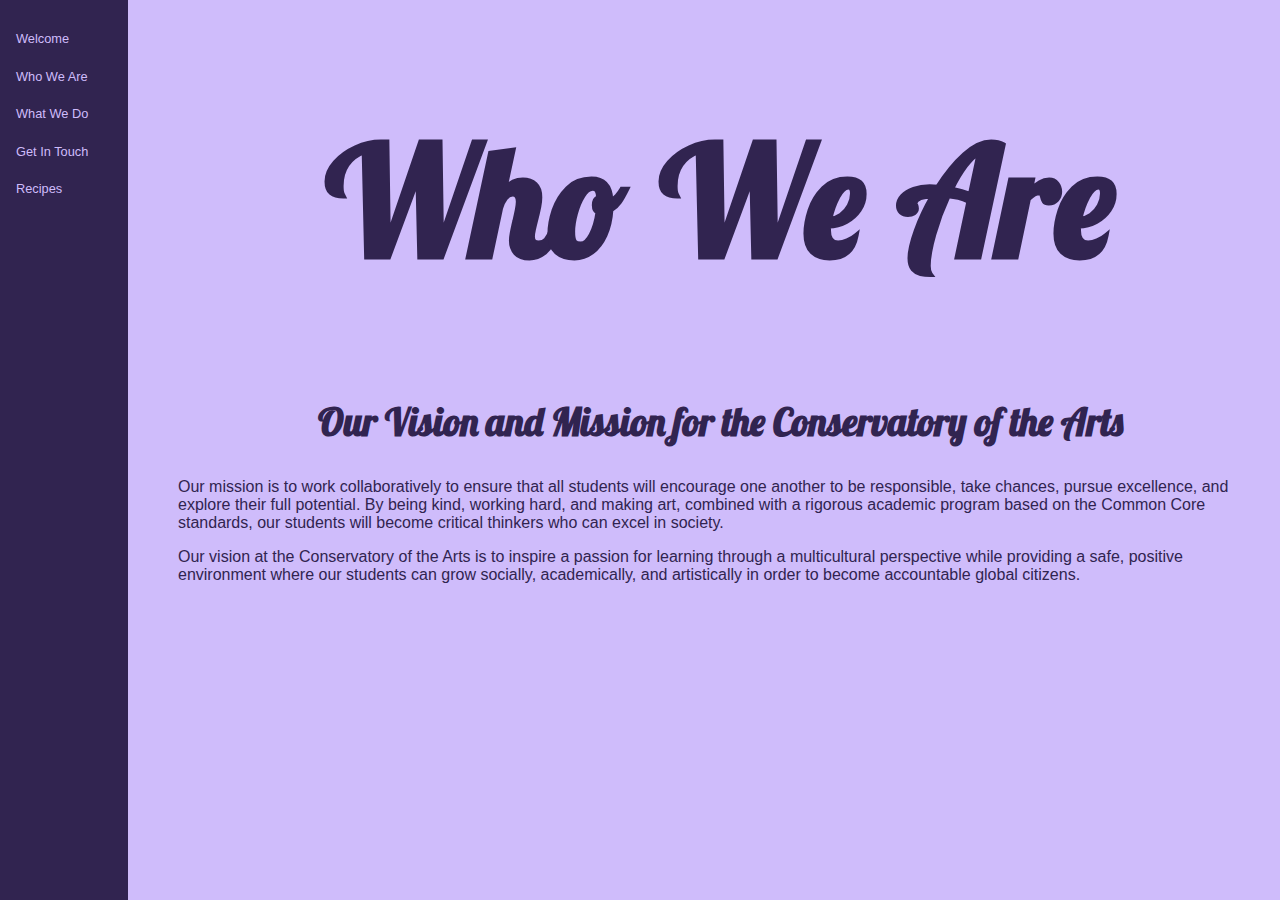
==== about-us.html @ 79dae49a "Create about-us.html" ====
<!doctype html>

<html lang="en">
<head>
  <meta charset="utf-8">
  <meta name="viewport" content="width=device-width, initial-scale=1">
  <title>SCOTA Digital Media Home</title>
  
  <link href="https://fonts.googleapis.com/css?family=Lobster" rel="stylesheet" type="text/css">
  <link rel="stylesheet" href="style.css">
  
</head>

<body>
  
  <aside class="sidenav">
    <a href="https://scotadigitalmedia.github.io/index.html">Welcome</a>
    <a href="#">Who We Are</a>
    <a href="#">What We Do</a>
    <a href="https://scotadigitalmedia.github.io/contact.html">Get In Touch</a>
    <a href="https://scotadigitalmedia.github.io/recipes.html">Recipes</a>
  </aside>
  
  <main class="main">
    <h1 class = "h1Lobster"> Who We Are </h1>
    <h2 class="h2Lobster">Our Vision and Mission for the Conservatory of the Arts</h2>
  
    <p>Our mission is to work collaboratively to ensure that all students will encourage one another to be responsible, take chances, pursue excellence, and explore their full potential. By being kind, working hard, and making art, combined with a rigorous academic program based on the Common Core standards, our students will become critical thinkers who can excel in society.</p>

    <p>Our vision at the Conservatory of the Arts is to inspire a passion for learning through a multicultural perspective while providing a safe, positive environment where our students can grow socially, academically, and artistically in order to become accountable global citizens.</p>
    
  </main>
  
</body>
</html>
---- style.css ----
html {
  font-family: Arial;
  background: #CFBCFB;
}

body {
    color: #312450;
}

.main {
  margin-left: 140px; /* Same width as the sidebar + left position in px */
  padding: 0px 10px;
}

.h1Lobster {
  font-family: Lobster;
  font-size: 12vw;
  text-align: center;
}

.h2Lobster {
  font-family: Lobster;
  font-size: 3vw;
  text-align: center;
}

.pmonospace {
    font-family: monospace;
    text-align: center;
}

.sidenav {
  height: 100%; /* Full-height: remove this if you want "auto" height */
  width: 10vw; /* Set the width of the sidebar */
  position: fixed; /* Fixed Sidebar (stay in place on scroll) */
  z-index: 1; /* Stay on top */
  top: 0; /* Stay at the top */
  left: 0;
  background-color: #312450;
  overflow-x: hidden; /* Disable horizontal scroll */
  padding-top: 20px;
  line-height: 2;
}

/* The navigation menu links */
.sidenav a {
  padding: 6px 8px 6px 16px;
  text-decoration: none;
  font-size: 1vw;
  color: #CFBCFB;
  display: block;
}

/* When you mouse over the navigation links, change their color */
.sidenav a:hover {
  color: #f1f1f1;
}

/* Style page content */
.main {
  margin-left: 160px; /* Same as the width of the sidebar */
  padding: 0px 10px;
}

/* On smaller screens, where height is less than 450px, change the style of the sidebar (less padding and a smaller font size) */
@media screen and (max-height: 450px) {
  .sidenav {padding-top: 15px;}
  .sidenav a {font-size: 18px;}
}

.twitter {
  position: relative;
  width: 75%;
  float: right;
  height: 100vh;
}  

.twitter .container {
    display: flex;
    flex-direction: column;
    align-items: center;
    justify-content: center;
    height: 100%;
  }
  
.twitter a {
    position: relative;
}    

.twitter a img {
      width: 48px;
      height: 48px;
    }
  
.twitter p {
    text-transform: uppercase;
    font-size: 1em;
    letter-spacing: 0.1em;
    color: #FFF;
    font-weight: bold;
    margin-top: 20px;
}

.recipe-img {
  width: 25%;
}

.recipes-list{
  position: relative;
  text-align: center;
}

/* Centered text */
.centered {
  position: absolute;
  top: 50%;
  left: 50%;
  transform: translate(-50%, -50%);
}

.BIGDIV {
  display: grid;
  grid-template-columns: 1fr 1fr 1fr 1fr;
  grid-gap: 2vw;
}

/* The flip card container*/
.flip-card {
  background-color: transparent;
  width: 20vw;
  height: 20vw;
  perspective: 1000px;
}

/* This container is needed to position the front and back side */
.flip-card-inner {
  position: relative;
  width: 100%;
  height: 100%;
  text-align: center;
  transition: transform 1s;
  transform-style: preserve-3d;
}

/* Do a horizontal flip when you move the mouse over the flip box container */
.flip-card:hover .flip-card-inner {
  transform: rotateY(180deg);
}

/* Position the front and back side */
.flip-card-front,
.flip-card-back {
  position: absolute;
  width: 100%;
  height: 100%;
  -webkit-backface-visibility: hidden; /* Safari */
  backface-visibility: hidden;
}

/* Style the front side (fallback if image is missing) */
.flip-card-front {
  background-color: #cfbcfb;
  color: #312450;
}

/* Style the back side */
.flip-card-back {
  background-color: #312450;
  color: white;
  font-size: 14px;
  font-family: Quicksand;
  transform: rotateY(180deg);
  overflow: auto;
}

/* If the screen size is 600px wide or less, set the font-sizes smaller */
@media screen and (max-width: 600px) {
  h1 {
    font-size: 10px;
  }
  p {
    font-size: 5px;
  }
}


.wrapper {
    display: grid;
    grid-template-columns: 1fr 1fr 1fr;
    gap: 1em;    
    }
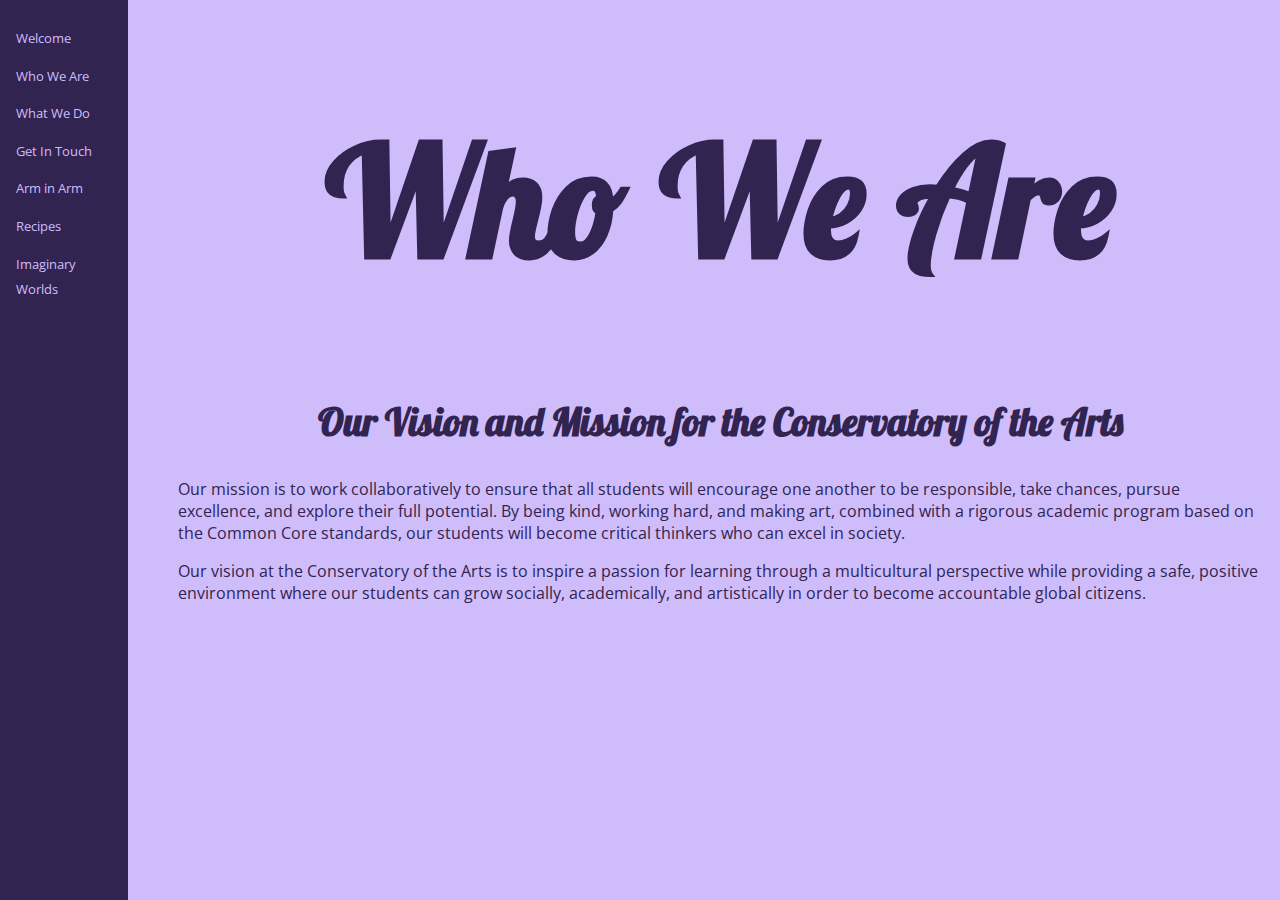
==== commit 4cbdef1e: "Update nav" ====
--- a/about-us.html
+++ b/about-us.html
@@ -7,6 +7,7 @@
   <title>SCOTA Digital Media Home</title>
   
   <link href="https://fonts.googleapis.com/css?family=Lobster" rel="stylesheet" type="text/css">
+  <link href="https://fonts.googleapis.com/css?family=Open+Sans" rel="stylesheet" type="text/css">
   <link rel="stylesheet" href="style.css">
   
 </head>
@@ -15,10 +16,12 @@
   
   <aside class="sidenav">
     <a href="https://scotadigitalmedia.github.io/index.html">Welcome</a>
-    <a href="#">Who We Are</a>
-    <a href="#">What We Do</a>
+    <a href="https://scotadigitalmedia.github.io/about-us.html">Who We Are</a>
+    <a href="https://scotadigitalmedia.github.io/curriculum.html">What We Do</a>
     <a href="https://scotadigitalmedia.github.io/contact.html">Get In Touch</a>
+    <a href="https://scotadigitalmedia.github.io/arm-in-arm.html">Arm in Arm</a>
     <a href="https://scotadigitalmedia.github.io/recipes.html">Recipes</a>
+    <a href="https://scotadigitalmedia.github.io/imaginary-worlds.html">Imaginary Worlds</a>
   </aside>
   
   <main class="main">
--- a/style.css
+++ b/style.css
@@ -1,5 +1,5 @@
 html {
-  font-family: Arial;
+  font-family: Open Sans;
   background: #CFBCFB;
 }
 
